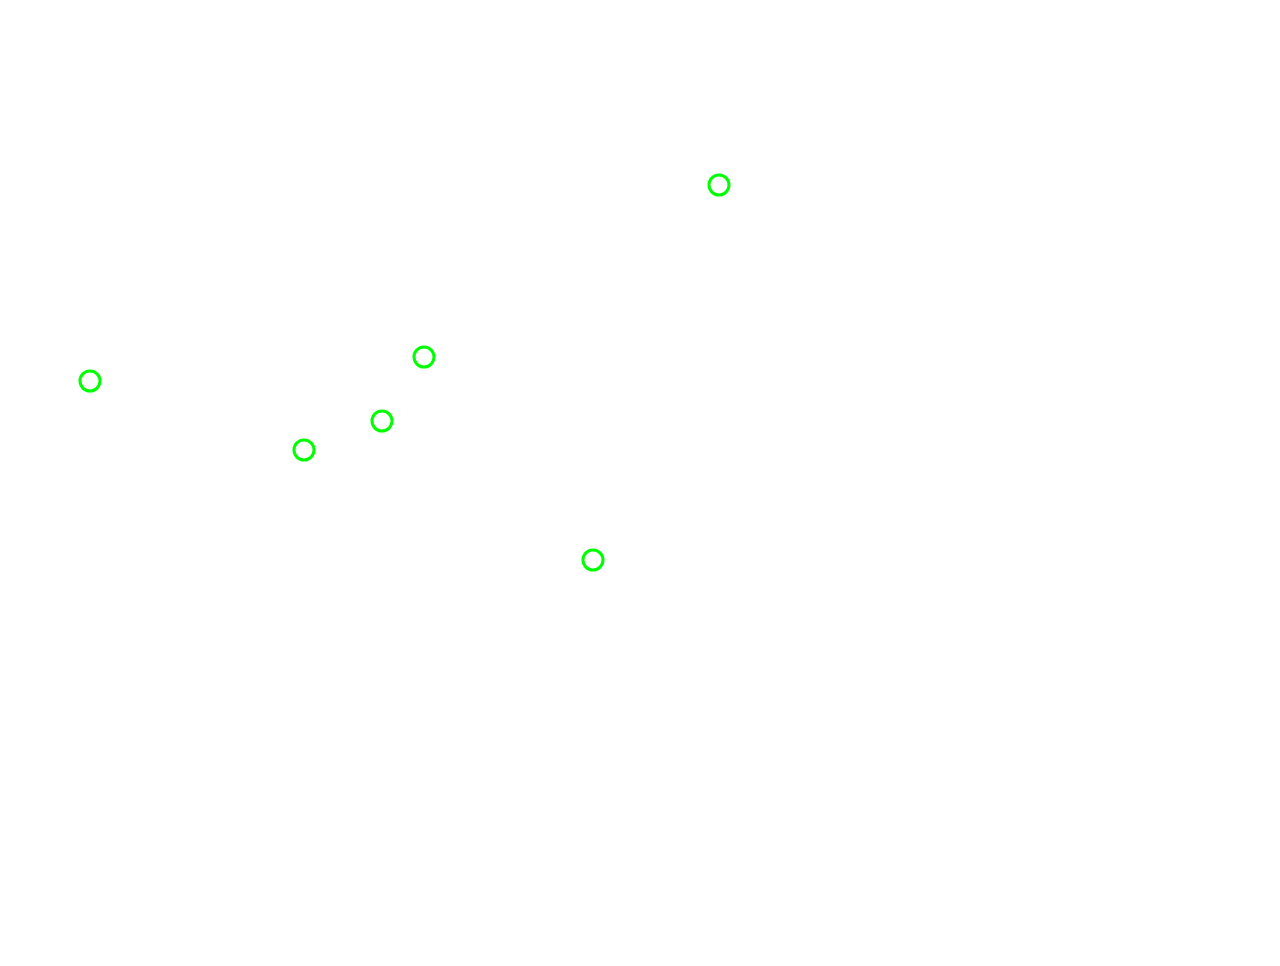
==== glam/index.html @ d482e279 "Update index.html" ====
<!doctype html>
<head>
<title>Turner</title>
</head>
<body>

<!--<img src="turner_outline.png" />-->
<canvas id='myCanvas' width="968" height="950"></canvas>
<div id="img_src">
</div>
  <p id="log" />
<script type="text/javascript">
var el = document.getElementsByTagName("canvas")[0];
  el.addEventListener("touchstart", handleEnd, false); //touch start is more effective?
  el.addEventListener("mouseenter", handleStart, false);
  //el.addEventListener("touchend", handleEnd, false);
  el.addEventListener("touchcancel", handleEnd, false);
  //el.addEventListener("touchmove", handleMove, false);
  //el.addEventListener("mouseup", handleEnd, false);
  //el.addEventListener("mouseleave", handleEnd, false);
  //el.addEventListener("pointerup", handleEnd, false);
  //el.addEventListener("click", handleEnd, false);
   //log("initialising")

  // array for ongoing touches
  var onGoingTouches = []
  var touches = []
  //state for playing
  var state = 1;
  var timeMS = null;
  
function mark_image(coords) {
  var img = document.getElementById("img_src");
  var cnvs = document.getElementById("myCanvas");
  
  cnvs.style.position = "absolute";
  cnvs.style.left = img.offsetLeft + "px";
  cnvs.style.top = img.offsetTop + "px";
  for (var i in coords) {
    var ctx = cnvs.getContext("2d");
    ctx.beginPath();
    ctx.arc(coords[i].x, coords[i].y, 10, 0, 2 * Math.PI, false);
    ctx.lineWidth = 3;
    ctx.strokeStyle = '#00ff00';
    ctx.stroke();
  }
}
  mark_image([{'x':82,'y':365}, {'x':296,'y':434}, {'x':374,'y':405}, {'x':711,'y':169}, {'x':585,'y':544}, {'x':416,'y':341}]);
  function handleStart(evt) {
    evt.preventDefault();
    //log("touchstart.");
  }

  function handleCancel(evt) {
    evt.preventDefault();
    //var touches = filterItems(evt.changedTouches);
  }

  function handleEnd(evt) {
    evt.preventDefault();
    //log("touchend");
    var touches = evt.changedTouches;
   
    if (touches && touches.length > 0) {
      for (var i in touches) { 
        if (touches[i].pageX){
        //log("x: " + touches[i].pageX + " y: " + touches[i].pageY); 
        fakeDAO(touches[i].pageX, touches[i].pageY);
        }
      }; 
    } else {
      //log("can't figure out which touch to end");
    }
  }
   // General Functions
  function filterItems(touches) {
    return onGoingTouches.filter(function(d) { !touches.includes(d); });
  }


  function log(msg) {
    var p = document.getElementById('log');
    p.innerHTML = msg + "\n" + p.innerHTML;
  }

var touchBuffer = null;
// Fix up prefixing
window.AudioContext = window.AudioContext || window.webkitAudioContext;
var context = new AudioContext();
var source = '';
var url = './mus_audio/';
  
function fakeDAO(x, y) {
 if (x < 20) {
    if (y < 15) {
      if (state == 1) {
        state = 3;
        timeMS = Date.now()
        loadSound(url + 'overview.mp3');
      } else if (state == 3) {
        stopSound();
        state = 1;
      }
    } else if (y < 40) {
      stopSound();
      state = 1;
    }
 } else if ((x > 65 && x < 95) && (y > 350 && y < 390)) {
    if (state == 1) { 
      state = 2;
      loadSound(url+'windows.wav'); 
    }
    else if (state == 2) { 
      stopSound(); state = 1; 
    }
    else if (state == 3 && Date.now() > (curr_time + (2 * 60 *1000))) {
      loadSound(url+'windows.wav'); state = 1; 
    }
 } else if ((x > 286 && x < 306) && (y > 429 && y < 480)) {
    if (state == 1) { 
      state = 2;
      loadSound(url+'ladder.wav'); 
    }
    else if (state == 2) { 
      stopSound(); state = 1; 
    }
    else if (state == 3 && Date.now() > (curr_time + (2 * 60 *1000))) {
      loadSound(url+'ladder.wav'); state = 1; 
    }
 } else if ((x > 364 && x < 384) && (y > 395 && y < 440)) {
    if (state == 1) { 
      state = 2;
      loadSound(url+'carfaxtower.wav'); 
    }
    else if (state == 2) { 
      stopSound(); state = 1; 
    }
    else if (state == 3 && Date.now() > (curr_time + (2 * 60 *1000))) {
      loadSound(url+'carfaxtower.wav'); state = 1; 
    }
 } else if ((x > 701 && x < 721) && (y > 159 && y < 190)) {
    if (state == 1) { 
      state = 2;
      loadSound(url+'allsaintsspire.wav'); 
    }
    else if (state == 2) { 
      stopSound(); state = 1; 
    }
    else if (state == 3 && Date.now() > (curr_time + (2 * 60 *1000))) {
      loadSound(url+'allsaintsspire.wav'); state = 1; 
    }
 } else if ((x > 575 && x < 595) && (y > 534 && y < 594)) {
    if (state == 1) { 
      state = 2;
      loadSound(url+'staff.wav'); 
    }
    else if (state == 2) { 
      stopSound(); state = 1; 
    }
    else if (state == 3 && Date.now() > (curr_time + (2 * 60 *1000))) {
      loadSound(url+'staff.wav'); state = 1; 
    }
 } else if ((x > 406 && x < 426) && (y > 331 && y < 390)) {
    if (state == 1) { 
      state = 2;
      loadSound(url+'stmarys.wav'); 
    }
    else if (state == 2) { 
      stopSound(); state = 1; 
    }
    else if (state == 3 && Date.now() > (curr_time + (2 * 60 *1000))) {
      loadSound(url+'stmarys.wav'); state = 1; 
    }
 }  
}
  
function loadSound(url) {
  var request = new XMLHttpRequest();
  request.open('GET', url, true);
  request.responseType = 'arraybuffer';

  // Decode asynchronously
  request.onload = function() {
    context.decodeAudioData(request.response, function(buffer) {
      touchBuffer = buffer;
      playSound(touchBuffer);
    }, log(""));
  }
  request.send();
}

function playSound(buffer) {
  source = context.createBufferSource(); // creates a sound source
  source.buffer = buffer;                    // tell the source which sound to play
  source.connect(context.destination);       // connect the source to the context's destination (the speakers)
  source.start(0);                           // play the source now
                                             // note: on older systems, may have to use deprecated noteOn(time);
}

function stopSound() {
  source.stop();
  source = '';
  touchBuffer = '';
}
</script>

</body>
</html>
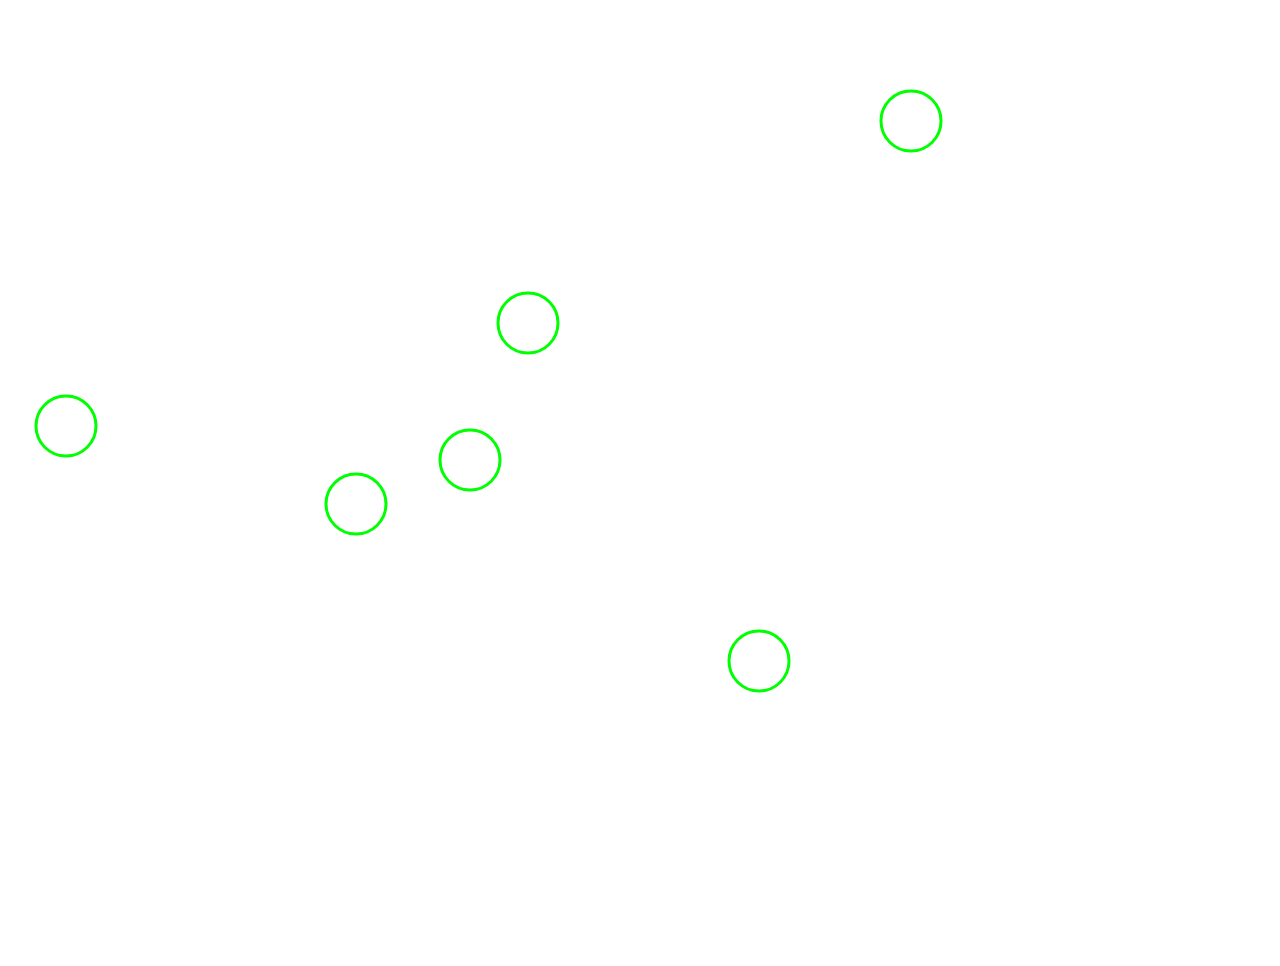
==== commit 7b17fdae: "Updated locations" ====
--- a/glam/index.html
+++ b/glam/index.html
@@ -39,13 +39,13 @@
   for (var i in coords) {
     var ctx = cnvs.getContext("2d");
     ctx.beginPath();
-    ctx.arc(coords[i].x, coords[i].y, 10, 0, 2 * Math.PI, false);
+    ctx.arc(coords[i].x, coords[i].y, 30, 0, 2 * Math.PI, false);
     ctx.lineWidth = 3;
     ctx.strokeStyle = '#00ff00';
     ctx.stroke();
   }
 }
-  mark_image([{'x':82,'y':365}, {'x':296,'y':434}, {'x':374,'y':405}, {'x':711,'y':169}, {'x':585,'y':544}, {'x':416,'y':341}]);
+  mark_image([{'x':58,'y':410}, {'x':348,'y':488}, {'x':462,'y':444}, {'x':751,'y':645}, {'x':520,'y':307}, {'x':903,'y':105}]);
   function handleStart(evt) {
     evt.preventDefault();
     //log("touchstart.");
@@ -64,7 +64,7 @@
     if (touches && touches.length > 0) {
       for (var i in touches) { 
         if (touches[i].pageX){
-        //log("x: " + touches[i].pageX + " y: " + touches[i].pageY); 
+        log("x: " + touches[i].pageX + " y: " + touches[i].pageY); 
         fakeDAO(touches[i].pageX, touches[i].pageY);
         }
       }; 
@@ -105,7 +105,7 @@
       stopSound();
       state = 1;
     }
- } else if ((x > 65 && x < 95) && (y > 350 && y < 390)) {
+ } else if ((x > 28 && x < 88) && (y > 380 && y < 440)) {
     if (state == 1) { 
       state = 2;
       loadSound(url+'windows.wav'); 
@@ -116,7 +116,7 @@
     else if (state == 3 && Date.now() > (curr_time + (2 * 60 *1000))) {
       loadSound(url+'windows.wav'); state = 1; 
     }
- } else if ((x > 286 && x < 306) && (y > 429 && y < 480)) {
+ } else if ((x > 318 && x < 348) && (y > 458 && y < 518)) {
     if (state == 1) { 
       state = 2;
       loadSound(url+'ladder.wav'); 
@@ -127,7 +127,7 @@
     else if (state == 3 && Date.now() > (curr_time + (2 * 60 *1000))) {
       loadSound(url+'ladder.wav'); state = 1; 
     }
- } else if ((x > 364 && x < 384) && (y > 395 && y < 440)) {
+ } else if ((x > 432 && x < 492) && (y > 414 && y < 474)) {
     if (state == 1) { 
       state = 2;
       loadSound(url+'carfaxtower.wav'); 
@@ -138,7 +138,7 @@
     else if (state == 3 && Date.now() > (curr_time + (2 * 60 *1000))) {
       loadSound(url+'carfaxtower.wav'); state = 1; 
     }
- } else if ((x > 701 && x < 721) && (y > 159 && y < 190)) {
+ } else if ((x > 490 && x < 550) && (y > 277 && y < 337)) {
     if (state == 1) { 
       state = 2;
       loadSound(url+'allsaintsspire.wav'); 
@@ -149,7 +149,7 @@
     else if (state == 3 && Date.now() > (curr_time + (2 * 60 *1000))) {
       loadSound(url+'allsaintsspire.wav'); state = 1; 
     }
- } else if ((x > 575 && x < 595) && (y > 534 && y < 594)) {
+ } else if ((x > 721 && x < 781) && (y > 615 && y < 675)) {
     if (state == 1) { 
       state = 2;
       loadSound(url+'staff.wav'); 
@@ -160,7 +160,7 @@
     else if (state == 3 && Date.now() > (curr_time + (2 * 60 *1000))) {
       loadSound(url+'staff.wav'); state = 1; 
     }
- } else if ((x > 406 && x < 426) && (y > 331 && y < 390)) {
+ } else if ((x > 873 && x < 933) && (y > 75 && y < 135)) {
     if (state == 1) { 
       state = 2;
       loadSound(url+'stmarys.wav'); 
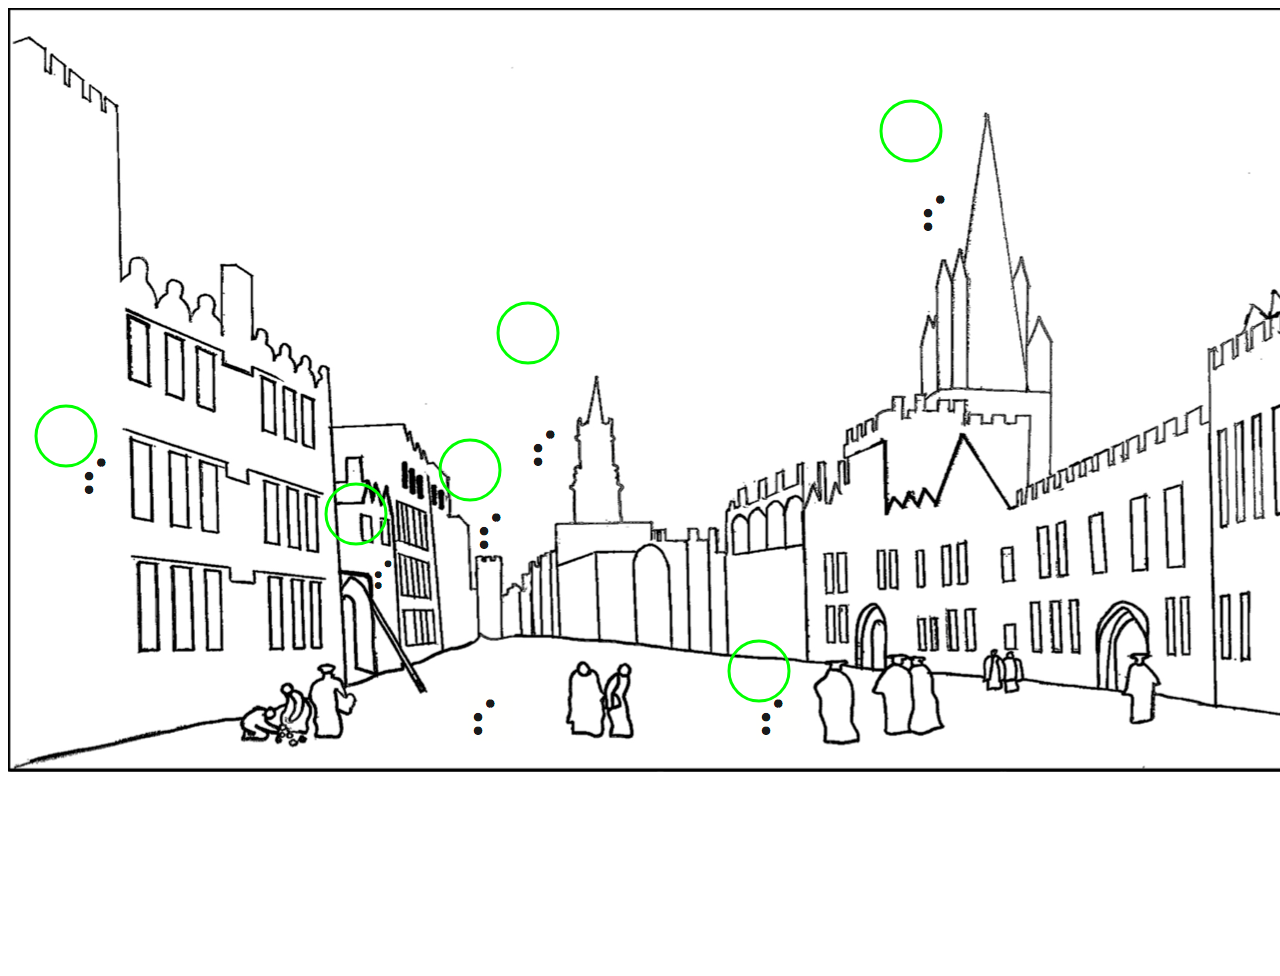
==== commit c5939368: "Showing image" ====
--- a/glam/index.html
+++ b/glam/index.html
@@ -4,7 +4,7 @@
 </head>
 <body>
 
-<!--<img src="turner_outline.png" />-->
+<img src="turner_outline.png" />
 <canvas id='myCanvas' width="968" height="950"></canvas>
 <div id="img_src">
 </div>
@@ -64,7 +64,7 @@
     if (touches && touches.length > 0) {
       for (var i in touches) { 
         if (touches[i].pageX){
-        log("x: " + touches[i].pageX + " y: " + touches[i].pageY); 
+        //log("x: " + touches[i].pageX + " y: " + touches[i].pageY); 
         fakeDAO(touches[i].pageX, touches[i].pageY);
         }
       }; 
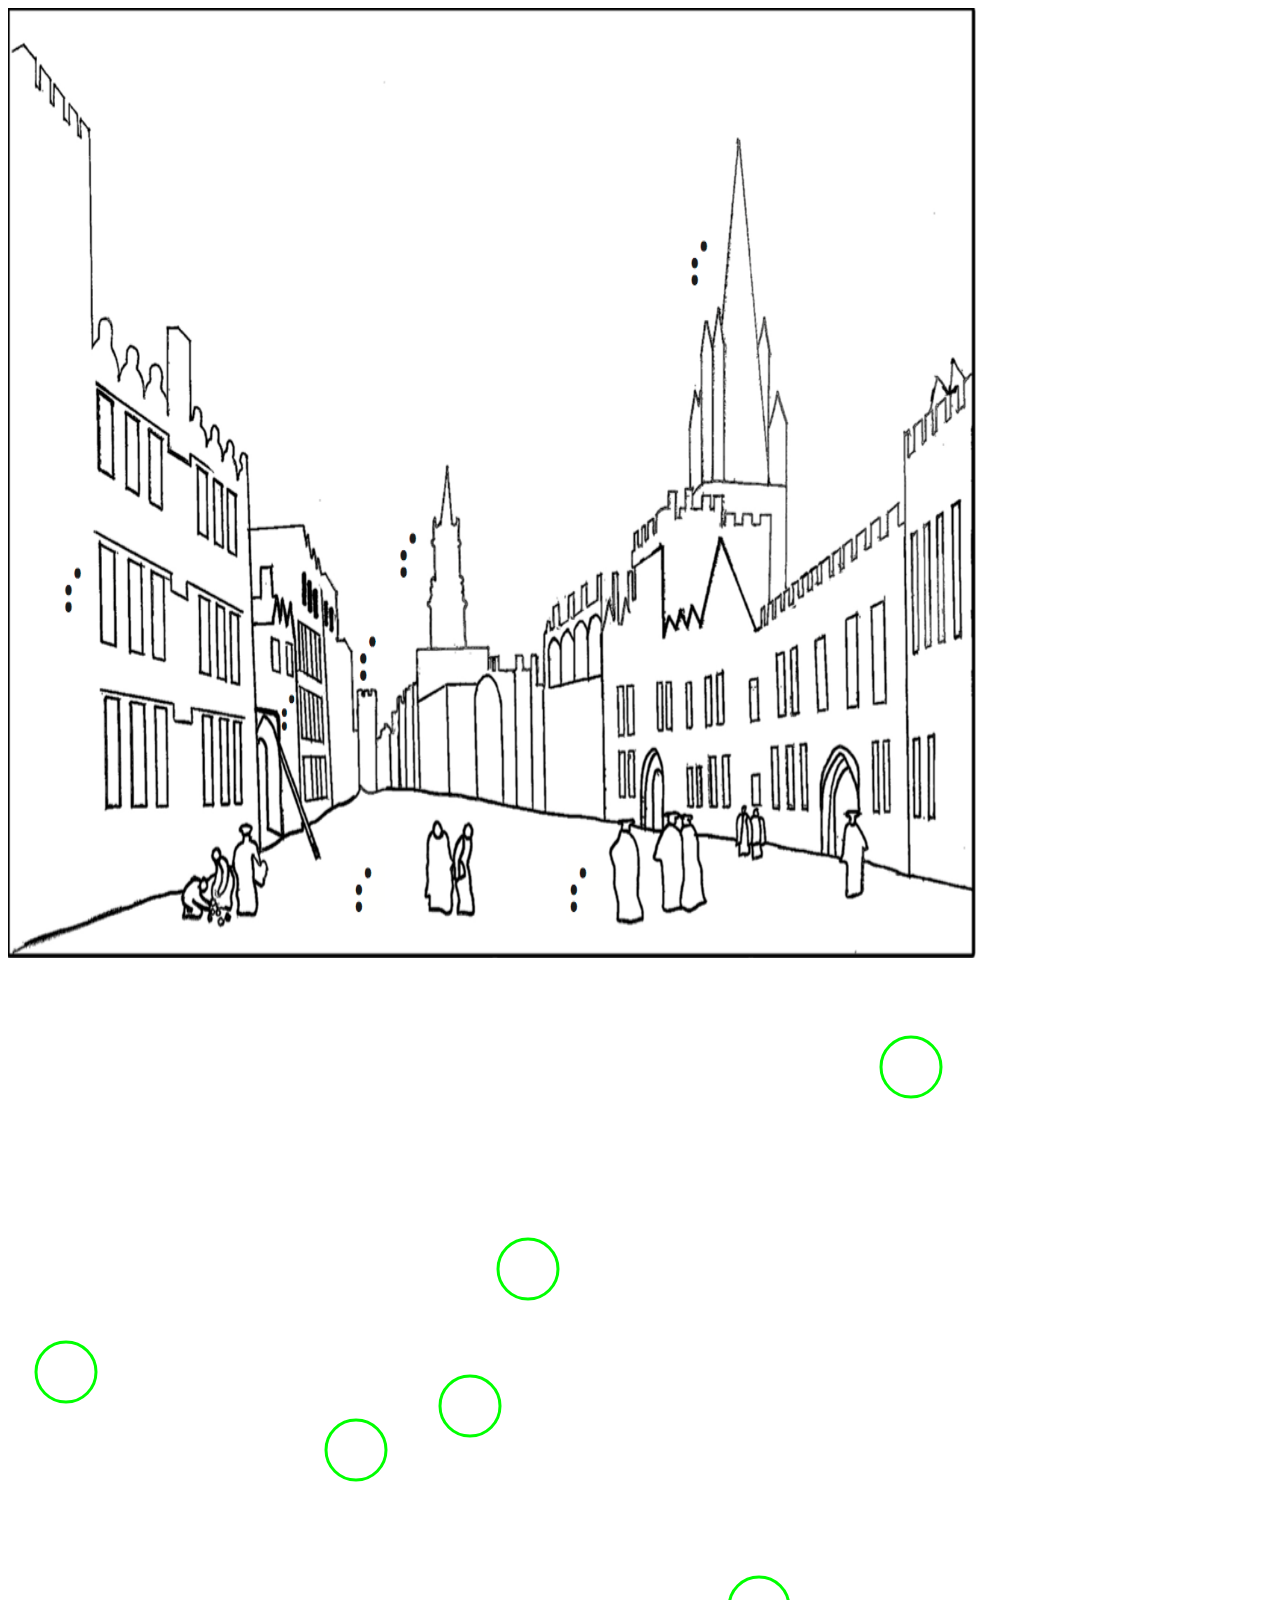
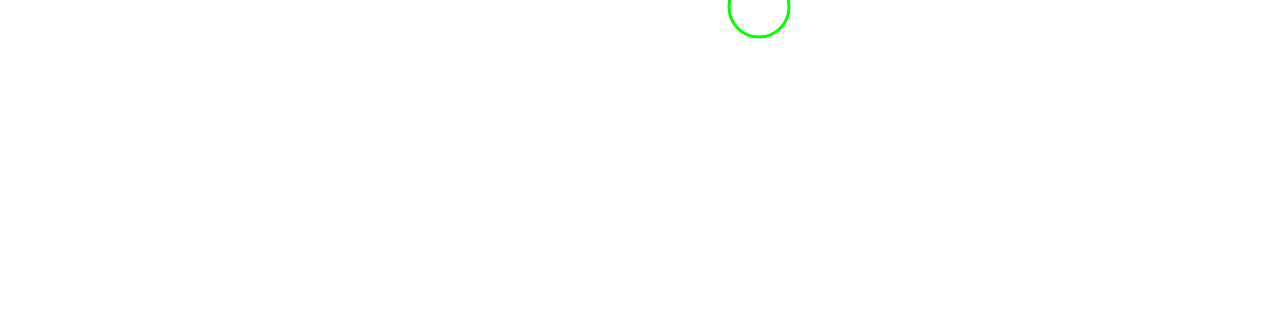
==== commit 90a1c446: "Udate image size" ====
--- a/glam/index.html
+++ b/glam/index.html
@@ -4,7 +4,7 @@
 </head>
 <body>
 
-<img src="turner_outline.png" />
+<img src="turner_outline.png" width="968" height="950" />
 <canvas id='myCanvas' width="968" height="950"></canvas>
 <div id="img_src">
 </div>
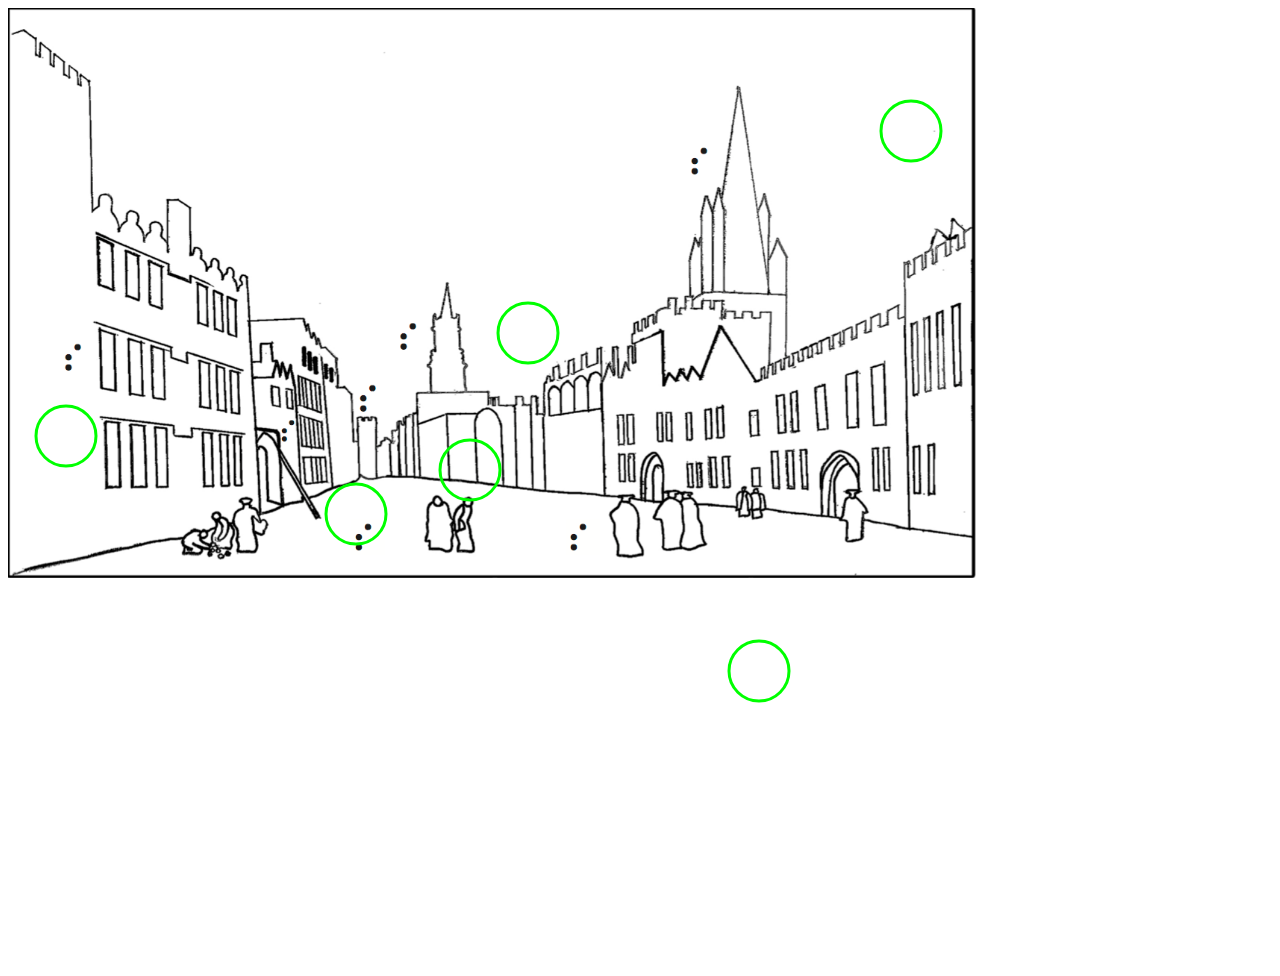
==== commit b0fc0a69: "Update index.html" ====
--- a/glam/index.html
+++ b/glam/index.html
@@ -4,7 +4,7 @@
 </head>
 <body>
 
-<img src="turner_outline.png" width="968" height="950" />
+<img src="turner_outline.png" width="968" />
 <canvas id='myCanvas' width="968" height="950"></canvas>
 <div id="img_src">
 </div>
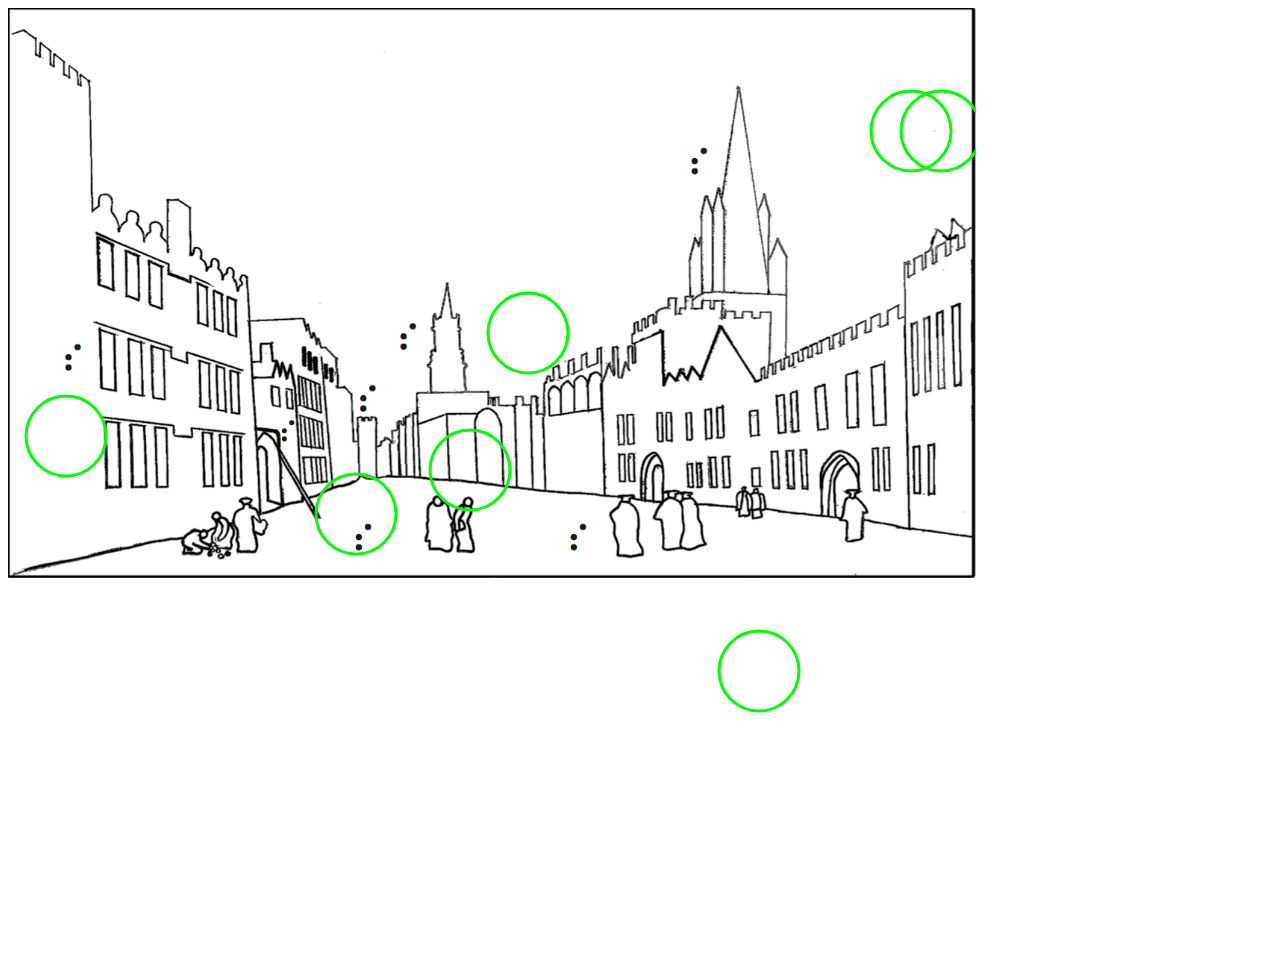
==== commit 22fe1422: "Putting overlapping circles in" ====
--- a/glam/index.html
+++ b/glam/index.html
@@ -39,13 +39,13 @@
   for (var i in coords) {
     var ctx = cnvs.getContext("2d");
     ctx.beginPath();
-    ctx.arc(coords[i].x, coords[i].y, 30, 0, 2 * Math.PI, false);
+    ctx.arc(coords[i].x, coords[i].y, 40, 0, 2 * Math.PI, false);
     ctx.lineWidth = 3;
     ctx.strokeStyle = '#00ff00';
     ctx.stroke();
   }
 }
-  mark_image([{'x':58,'y':410}, {'x':348,'y':488}, {'x':462,'y':444}, {'x':751,'y':645}, {'x':520,'y':307}, {'x':903,'y':105}]);
+  mark_image([{'x':58,'y':410}, {'x':348,'y':488}, {'x':462,'y':444}, {'x':751,'y':645}, {'x':520,'y':307}, {'x':903,'y':105},{'x':933,'y':105}]);
   function handleStart(evt) {
     evt.preventDefault();
     //log("touchstart.");
@@ -171,7 +171,19 @@
     else if (state == 3 && Date.now() > (curr_time + (2 * 60 *1000))) {
       loadSound(url+'stmarys.wav'); state = 1; 
     }
- }  
+ } else if ((x > 934 && x < 973) && (y > 75 && y < 135)) {
+    if (state == 1) { 
+      state = 2;
+      loadSound(url+'staff.wav'); 
+    }
+    else if (state == 2) { 
+      stopSound(); 
+      state = 1; 
+    }
+    else if (state == 3 && Date.now() > (curr_time + (2 * 60 *1000))) {
+      loadSound(url+'stmarys.wav'); state = 1; 
+    }
+ } 
 }
   
 function loadSound(url) {
